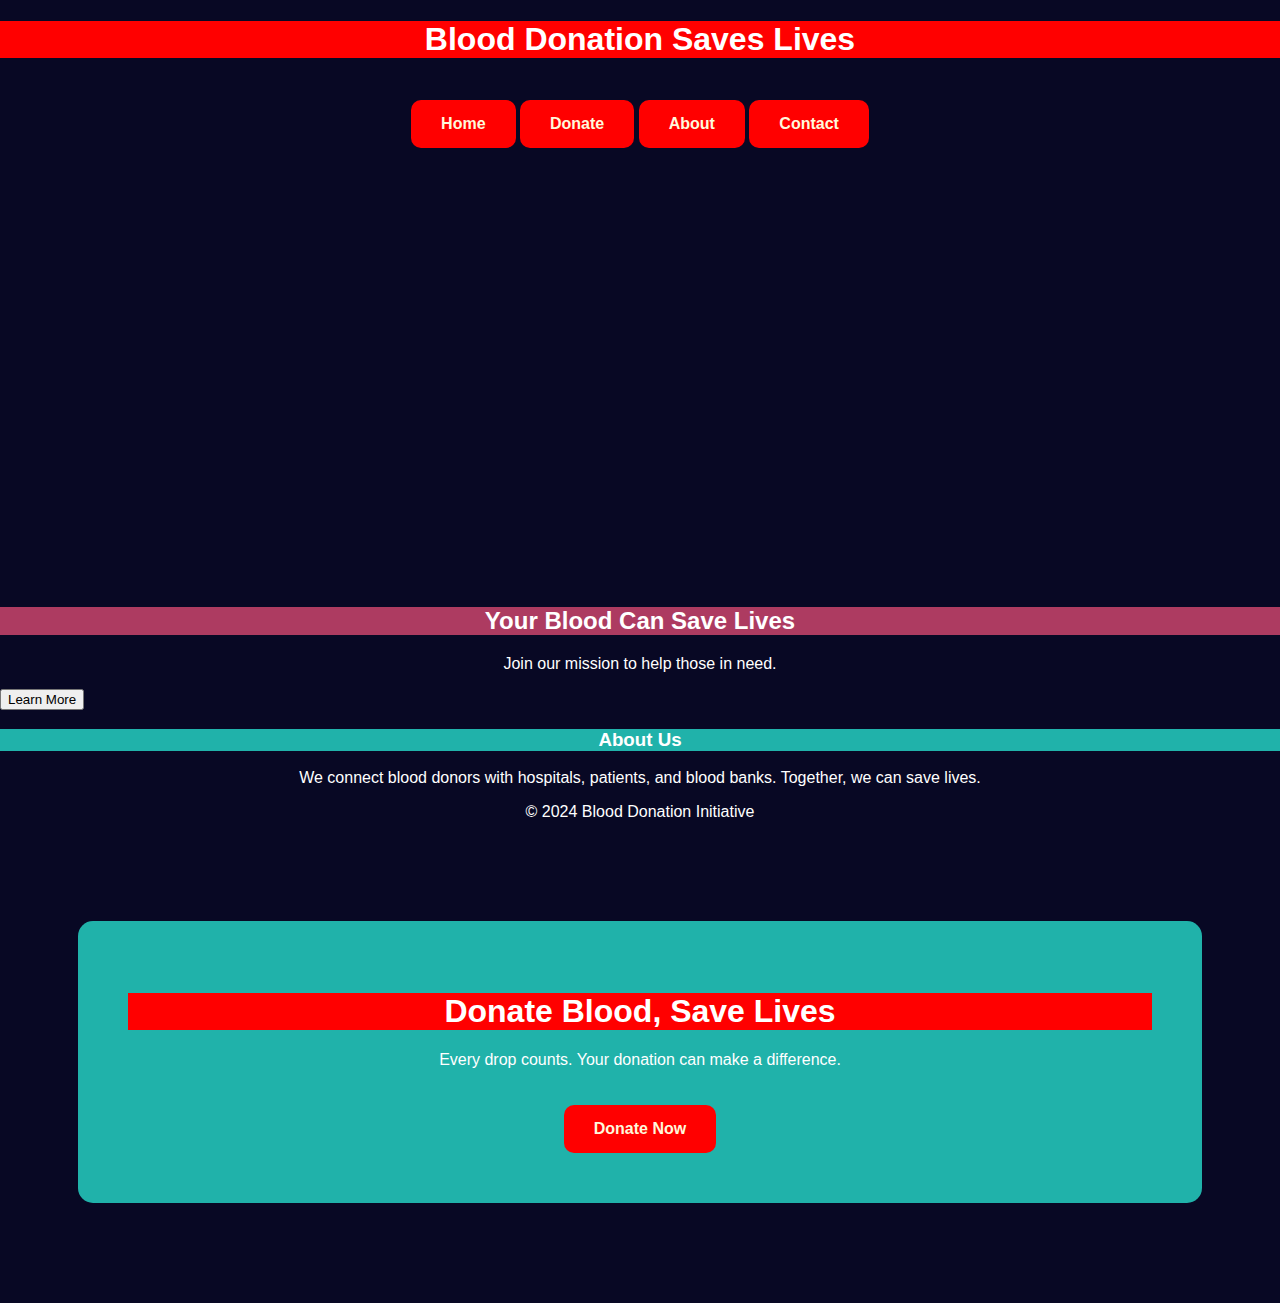
==== index.html @ 0b59c6d5 "Add files via upload" ====
<!DOCTYPE html>
<html lang="en">
<head>
    <meta charset="UTF-8">
    <meta name="viewport" content="width=device-width, initial-scale=1.0">
    <title>Blood Donation</title>
    <link rel="stylesheet" href="style.css">
    <style>
                h1{background-color: red;}
                h2{background-color: rgb(173, 59, 97);}
                h3{background-color: lightseagreen;}
    </style>
</head>
<body>
    <header>
        <h1 align="center">Blood Donation Saves Lives</h1>
        <nav>
            <style="position:up:20px"></style>
            <h4 align="center">
              <a href="index.html">Home</a>
               <a href="donate.html">Donate</a>
                <a href="#about">About</a>
                <a href="#contact">Contact</a>
            </h4>
        </nav>
        <img src="https://static.vecteezy.com/system/resources/previews/034/949/346/original/cute-blood-donation-character-illustration-blood-donation-mascot-design-vector.jpg" height="200";widh="400px"></img>
        <style>
        img {
            border-radius: 400px;
            box-shadow: wheat;
            display: block;
            margin: 20px auto;
        }
        </style>
        </header>
    <main>
        <br>
        <br>
        <br>
        <br>
        <br>
        <br>
        <br>
        <br>
        <br>
        <br>
        <br>
        <section id="hero">
            <h2 align="center">Your Blood Can Save Lives</h2>
            <p align="center">Join our mission to help those in need.</p>
            <button onclick="learnMore()">Learn More</button>

            </section>
        
        <section id="about">
            <h3 align="center">About Us</h3>
            <p align="center">We connect blood donors with hospitals, patients, and blood banks. Together, we can save lives.</p>
        </section>
    </main>

    <footer>
        <p align="center">&copy; 2024 Blood Donation Initiative</p>
    </footer>

    <script src="script.js"></script>
    <style>
    body {
        margin: 0;
        padding: 0px;
        background-image:url("https://www.sriramakrishnahospital.com/wp-content/uploads/2021/06/Blood-Donation-1.jpg");
         background-size: 1250px;
         background-position: unset;
         background-repeat: no-repeat;
         font-family: Aerial,sans-serif;
         color: orange;
    }
    .content {
            text-align: center;
            padding: 50px;
            background: lightseagreen; /* Adds transparency for readability */
            margin: 100px auto;
            width: 80%;
            border-radius: 15px;
        }

        h1 {
            font-size: 5;
        }

        p {
            font-size: 5;
        }

        a {
            display: inline-block;
            margin-top: 20px;
            padding: 15px 30px;
            text-decoration: none;
            color: cornsilk;
            background: red;
            border-radius: 10px;
            font-weight: bold;
        }

        a:hover {
            background: red;
        }
    </style>
<body>
    <div class="content">
        <h1>Donate Blood, Save Lives</h1>
        <p>Every drop counts. Your donation can make a difference.</p>
        <a href="#donate-now">Donate Now</a>
    </div>
    </style>
    <style>
            body {
                background-color: white; /* Light red/pink to match blood donation theme */
                color: white; /* Text color */
                font-family: Arial, sans-serif;
            }
            </style>
            <body style="background-color: rgb(8, 8, 36);"></body>
        </style>
      </body>
</html>
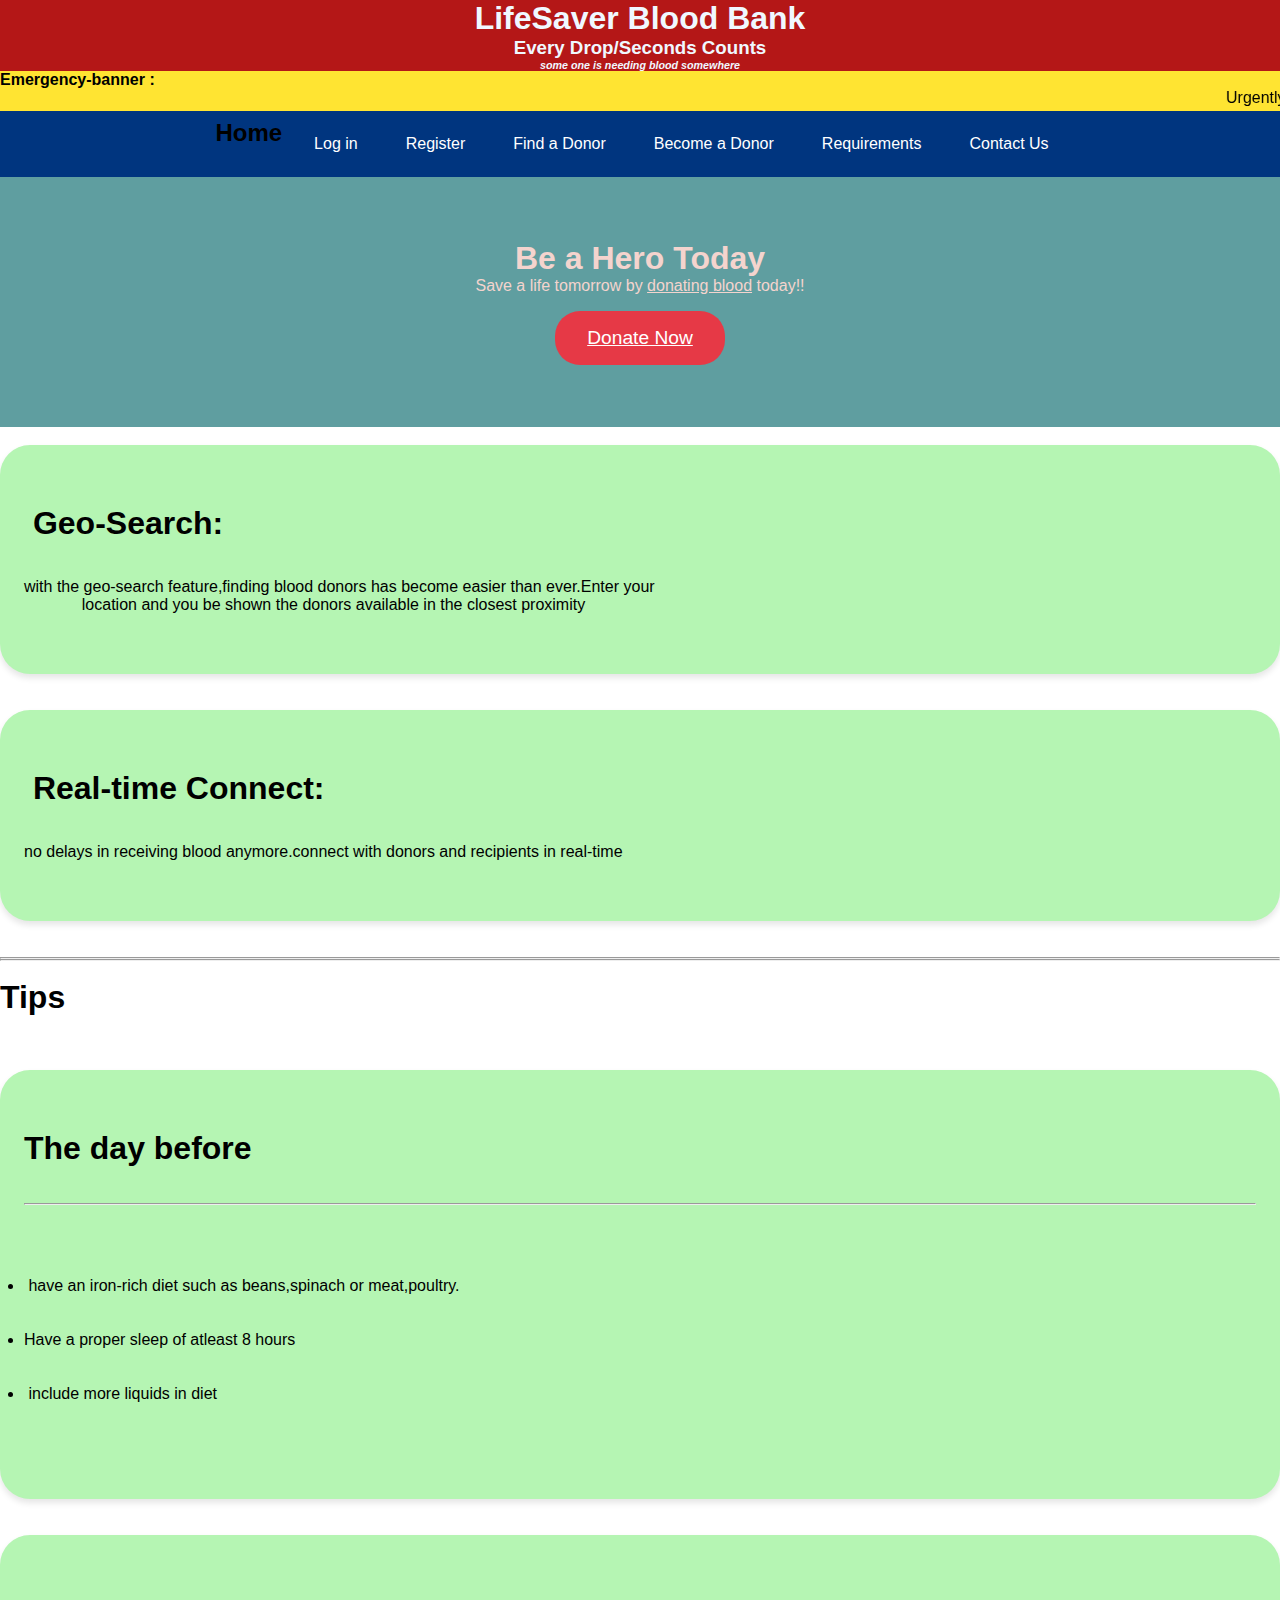
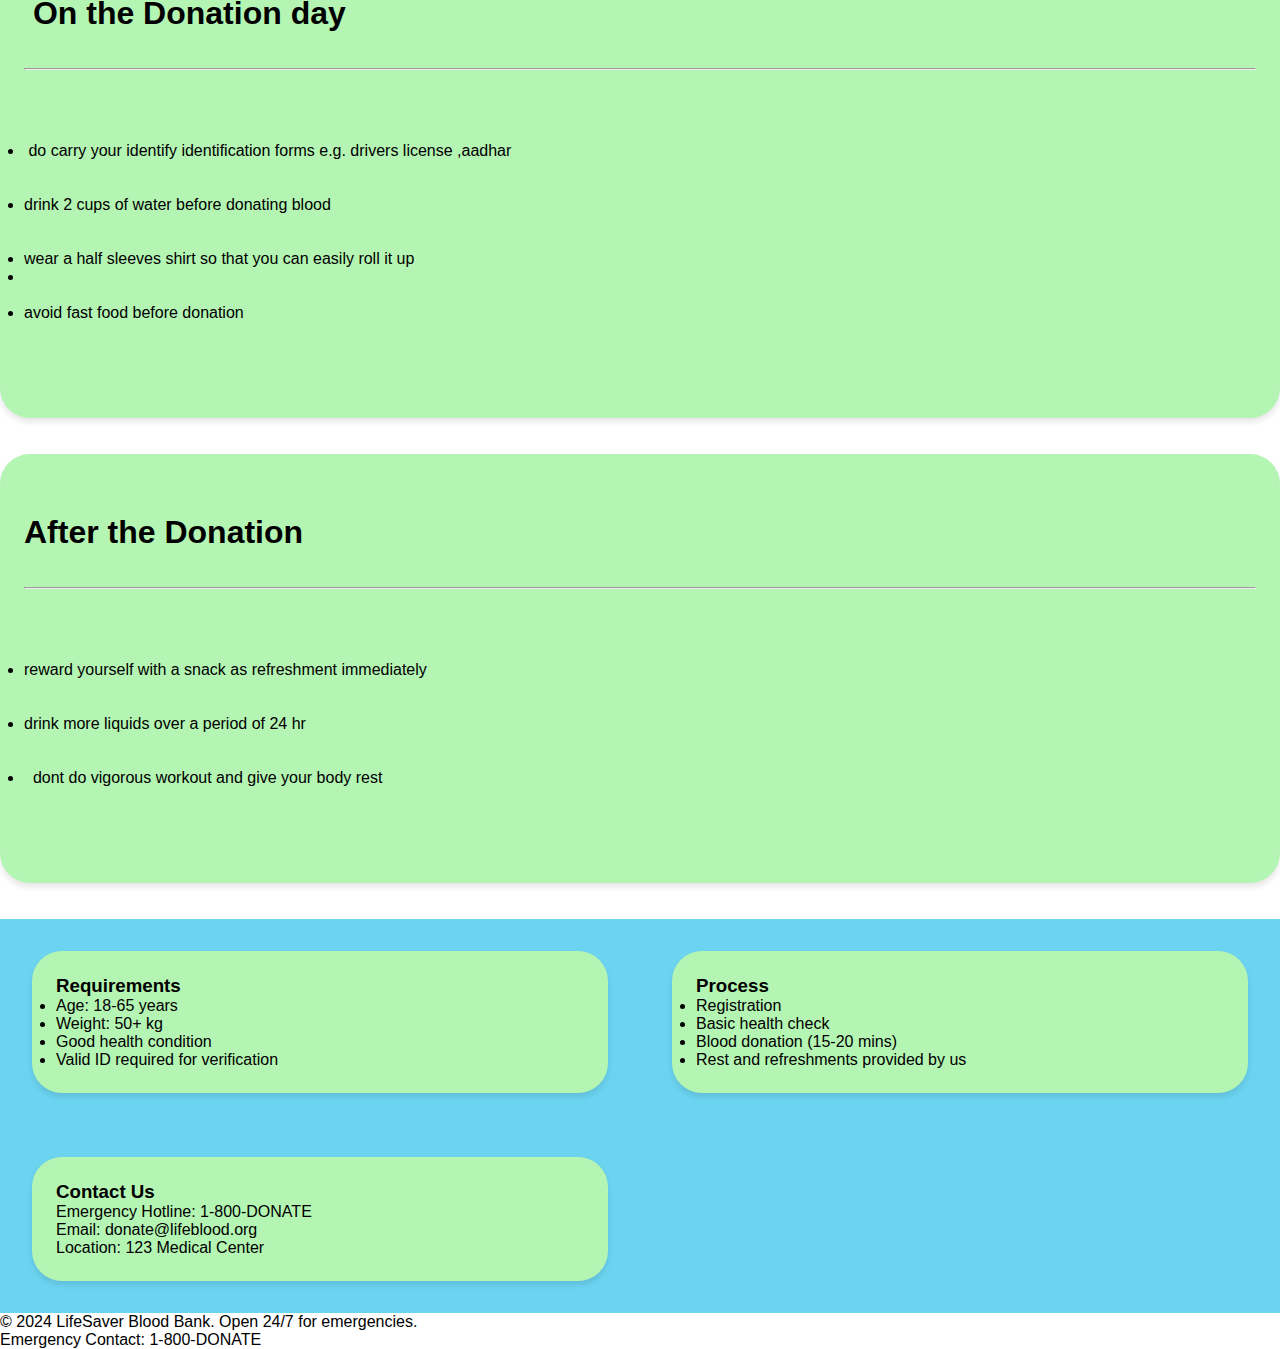
==== commit 9313c11c: "Update and rename frontpage.html to index.html" ====
--- a/index.html
+++ b/index.html
@@ -1,126 +1,119 @@
 <!DOCTYPE html>
 <html lang="en">
-<head>
-    <meta charset="UTF-8">
-    <meta name="viewport" content="width=device-width, initial-scale=1.0">
-    <title>Blood Donation</title>
-    <link rel="stylesheet" href="style.css">
-    <style>
-                h1{background-color: red;}
-                h2{background-color: rgb(173, 59, 97);}
-                h3{background-color: lightseagreen;}
-    </style>
-</head>
-<body>
-    <header>
-        <h1 align="center">Blood Donation Saves Lives</h1>
-        <nav>
-            <style="position:up:20px"></style>
-            <h4 align="center">
-              <a href="index.html">Home</a>
-               <a href="donate.html">Donate</a>
-                <a href="#about">About</a>
-                <a href="#contact">Contact</a>
-            </h4>
+    <head>
+    <title> Emergency Blood Donor - save lives </title>
+    <link rel="stylesheet"
+    href="frontpage.css">
+    </head>
+    <body>
+        <header class="header">
+           <h1>LifeSaver Blood Bank</h1> 
+            <h3>Every Drop/Seconds Counts</h3>
+            <h6> <i>some one is needing blood somewhere</i></h6>
+        </header>
+        <div class="emergency-banner">
+            <strong>Emergency-banner :</strong>
+           <marquee><p>Urgently needed B+ BLOOD</p></marquee>
+        </div>
+        <nav class="nav">
+          
+                <h2>Home</h2>
+            <a href="login.html">Log in</a>
+            <a href="register.html">Register</a>
+            <a href="#find-donate">Find a Donor</a> 
+            <a href="#register">Become a Donor</a>
+            <a href="#requirements">Requirements</a>
+            <a href="contactus.html">Contact Us</a>
+        
         </nav>
-        <img src="https://static.vecteezy.com/system/resources/previews/034/949/346/original/cute-blood-donation-character-illustration-blood-donation-mascot-design-vector.jpg" height="200";widh="400px"></img>
-        <style>
-        img {
-            border-radius: 400px;
-            box-shadow: wheat;
-            display: block;
-            margin: 20px auto;
-        }
-        </style>
-        </header>
-    <main>
-        <br>
-        <br>
-        <br>
-        <br>
-        <br>
-        <br>
-        <br>
-        <br>
-        <br>
-        <br>
-        <br>
-        <section id="hero">
-            <h2 align="center">Your Blood Can Save Lives</h2>
-            <p align="center">Join our mission to help those in need.</p>
-            <button onclick="learnMore()">Learn More</button>
+        <section class="beahero">
+            <div>
+                <h1>Be a Hero Today</h1>
+                <p> Save a life tomorrow by <u>donating blood</u> today!!</p>
+                <a href="donate-form.html" class="cta-button">Donate Now</a>
+            </div>
 
-            </section>
+        </section>
+
+        <section >
+          <pre>
+            <div class="info-card">
+               <h1> Geo-Search:</h1>
+               <P>with the geo-search feature,finding blood donors has become easier than ever.Enter your
+             location and you be shown the donors available in the closest proximity</P>
+            </div>
+            <div class="info-card">
+                <h1> Real-time Connect:</h1>
+                <P>no delays in receiving blood anymore.connect with donors and recipients in real-time</P>
+            </div>
+          </pre>
+          <hr>
+          <hr>
+             <pre>
+                <h1 >Tips </h1>
+             </pre>    
+<pre>
+            <div class="info-card">
+                <H1>The day before</H1>
+               <hr>
+                <ul>
+                    <li> have an iron-rich diet such as beans,spinach or meat,poultry.</li>
+                    <li>Have a proper sleep of atleast 8 hours</li>
+                    <li> include more liquids in diet</li>
+                </ul>
+            </div>
+            <div class="info-card">
+                <h1> On the Donation day</h1>
+                <hr>
+                <ul>
+                    <li> do carry your identify identification forms e.g. drivers license ,aadhar </li>
+                    <li>drink 2 cups of water before donating blood</li>
+                    <li>wear a half sleeves shirt so that you can easily roll it up<li>
+                   <li>avoid fast food before donation</li>
+                </ul>
+            </div>
+            <div class="info-card">
+                <h1>After the Donation</h1>
+                <hr>
+                <ul>
+                    <li>reward yourself with a snack as refreshment immediately</li>
+                    <li>drink more liquids over a period of 24 hr</li>
+                    <li>  dont do vigorous workout and give your body rest </li>
+                </ul>
+            </div>
+        </pre>
+        </section>
+        <section class="info-section">
+            <div class="info-card">
+                <h3>Requirements</h3>
+                <ul>
+                    <li>Age: 18-65 years</li>
+                    <li>Weight: 50+ kg</li>
+                    <li>Good health condition</li>
+                    <li>Valid ID required for verification</li>
+                </ul>
+            </div>
+            <div class="info-card">
+                <h3>Process</h3>
+            <ul>
+                <li>Registration</li>
+                <li>Basic health check</li>
+                <li>Blood donation (15-20 mins)</li>
+                <li>Rest and refreshments provided by us </li>
+            </ul>
+            </div>
+            <div class="info-card">
+                <h3>Contact Us</h3>
+                <p>Emergency Hotline: 1-800-DONATE</p>
+                <p>Email: donate@lifeblood.org</p>
+                <p>Location: 123 Medical Center </p>
+            </div>
+
+        </section>
         
-        <section id="about">
-            <h3 align="center">About Us</h3>
-            <p align="center">We connect blood donors with hospitals, patients, and blood banks. Together, we can save lives.</p>
-        </section>
-    </main>
-
-    <footer>
-        <p align="center">&copy; 2024 Blood Donation Initiative</p>
-    </footer>
-
-    <script src="script.js"></script>
-    <style>
-    body {
-        margin: 0;
-        padding: 0px;
-        background-image:url("https://www.sriramakrishnahospital.com/wp-content/uploads/2021/06/Blood-Donation-1.jpg");
-         background-size: 1250px;
-         background-position: unset;
-         background-repeat: no-repeat;
-         font-family: Aerial,sans-serif;
-         color: orange;
-    }
-    .content {
-            text-align: center;
-            padding: 50px;
-            background: lightseagreen; /* Adds transparency for readability */
-            margin: 100px auto;
-            width: 80%;
-            border-radius: 15px;
-        }
-
-        h1 {
-            font-size: 5;
-        }
-
-        p {
-            font-size: 5;
-        }
-
-        a {
-            display: inline-block;
-            margin-top: 20px;
-            padding: 15px 30px;
-            text-decoration: none;
-            color: cornsilk;
-            background: red;
-            border-radius: 10px;
-            font-weight: bold;
-        }
-
-        a:hover {
-            background: red;
-        }
-    </style>
-<body>
-    <div class="content">
-        <h1>Donate Blood, Save Lives</h1>
-        <p>Every drop counts. Your donation can make a difference.</p>
-        <a href="#donate-now">Donate Now</a>
-    </div>
-    </style>
-    <style>
-            body {
-                background-color: white; /* Light red/pink to match blood donation theme */
-                color: white; /* Text color */
-                font-family: Arial, sans-serif;
-            }
-            </style>
-            <body style="background-color: rgb(8, 8, 36);"></body>
-        </style>
-      </body>
-</html>+        <footer class="footer">
+            <p>© 2024 LifeSaver Blood Bank. Open 24/7 for emergencies.</p>
+            <p>Emergency Contact: 1-800-DONATE</p>
+        </footer>
+    </body>
+    </html>
--- a/frontpage.css
+++ b/frontpage.css
@@ -0,0 +1,92 @@
+* {
+    margin: 0;
+    padding: 0;
+    box-sizing: border-box;
+    font-family: Arial, sans-serif;
+    --primary-red: #e63946;
+    --secondary-red: #d62828;
+    --light-bg: #b5f5b3;
+    --accent: #de965e;
+    --dark: #00357f;
+  }
+  
+  .header {
+    background-color: rgb(180, 23, 23);
+    color: aliceblue;
+    text-align: center;
+    text-shadow: #1d3557;
+  }
+
+  .emergency-banner{
+    background-color: rgb(255, 228, 50);
+    color: #000000;
+  }
+ 
+.nav {
+    background-color: var(--dark);
+    padding: 0.5rem;
+    display: flex;
+    justify-content: center;
+    gap: 1rem;
+  }
+  
+
+ .nav a {
+        color: white;
+        text-decoration: none;
+        padding: 1rem 1rem;
+        border-radius: 5px; 
+        transition: background-color 0.3s;
+ }
+
+ .nav a:hover {
+    background-color: var(--accent);
+    color: var(--dark);
+  }
+
+  .beahero{
+    background-color: cadetblue;
+    height: 250px;
+    display: flex;
+    align-items: center;
+   justify-content: center;
+    color: rgb(244, 212, 206);
+    text-align: center;
+    position: relative;
+
+  }
+
+  .cta-button {
+    background-color: var(--primary-red);
+    color: white;
+    padding: 1rem 2rem;
+    border: none;
+    border-radius: 25px;
+    font-size: 1.2rem;
+    cursor: pointer;
+    transition: transform 0.5s, background-color 0.5s;
+    margin-top: 1rem;
+    display: inline-block;
+    
+  }
+  
+  .cta-button:hover {
+    transform: scale(1.05);
+    background-color: var(--secondary-red);
+  }
+
+
+  .info-section {
+    padding: 2rem;
+    display: grid;
+    grid-template-columns: repeat(auto-fit, minmax(500px, 2fr));
+    gap: 4rem;
+    background-color: rgb(108, 212, 241);
+  }
+
+  .info-card {
+    padding: 1.5rem;
+    border-radius: 30px;
+    background-color: var(--light-bg);
+    box-shadow: 0 4px 6px rgba(0, 0, 0, 0.1);
+  }
